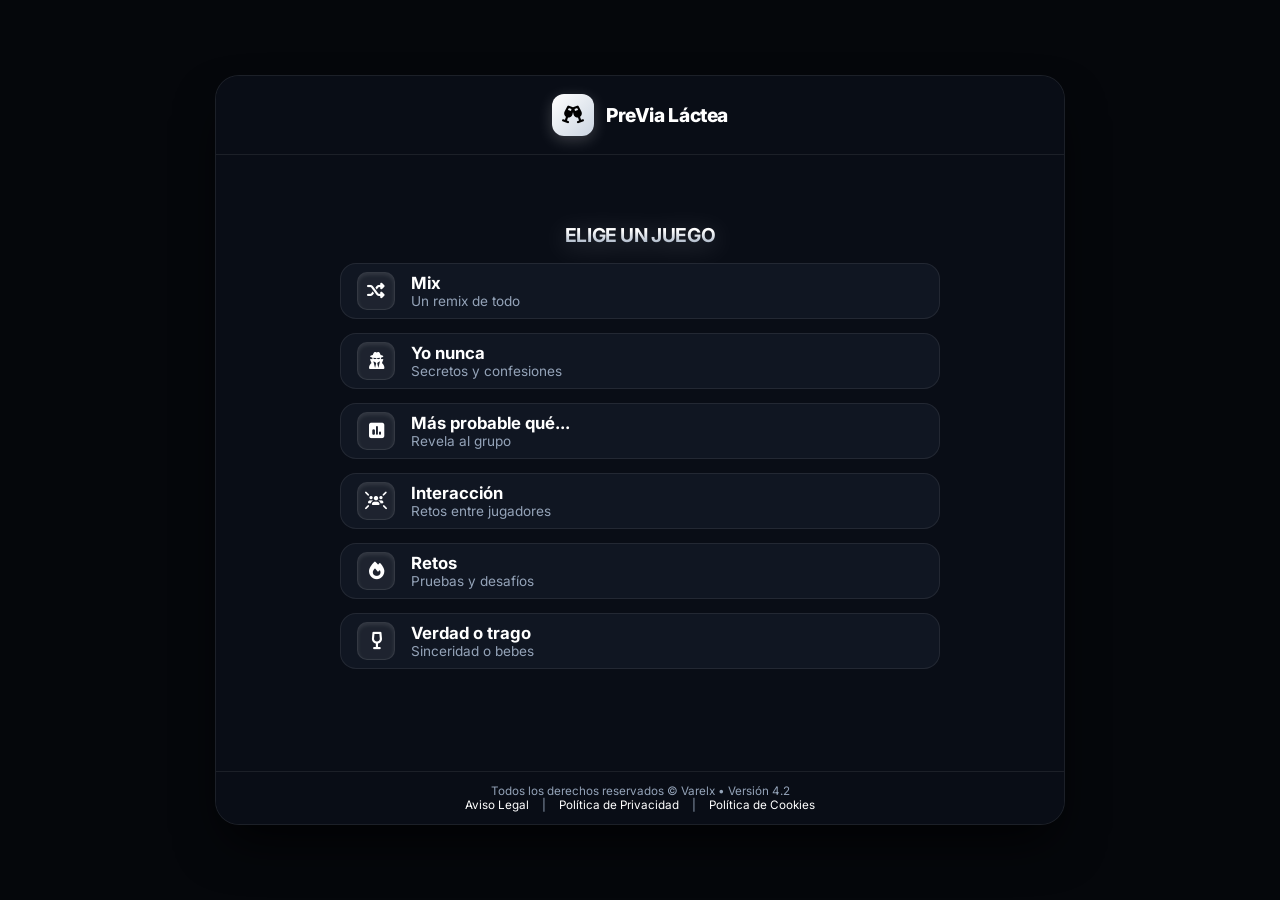
==== index.html @ 2cb1e8ce "Actualización" ====
﻿<!doctype html>
<html lang="es">
<head>
    <meta charset="utf-8">
    <meta name="viewport" content="width=device-width, initial-scale=1.0, maximum-scale=1.0, user-scalable=no">
    <title>PreVia Láctea</title>
    <meta name="description" content="Diviértete con amigos usando PreVia Láctea: Yo nunca, Retos y mucho más.">
    <link rel="canonical" href="https://previalactea.com/">

    <!-- Open Graph -->
    <meta property="og:type" content="website">
    <meta property="og:site_name" content="PreVia Láctea">
    <meta property="og:title" content="PreVia Láctea">
    <meta property="og:description" content="Diviértete con amigos usando PreVia Láctea: Yo nunca, Retos y mucho más.">
    <meta property="og:url" content="https://previalactea.com/">
    <meta property="og:locale" content="es_ES">

    <!-- Twitter Card -->
    <meta name="twitter:card" content="summary">
    <meta name="twitter:title" content="PreVia Láctea">
    <meta name="twitter:description" content="Diviértete con amigos usando PreVia Láctea: Yo nunca, Retos y mucho más.">

    <!-- Preconexiones para acelerar la carga de recursos externos -->
    <link rel="preconnect" href="https://fonts.googleapis.com">
    <link rel="preconnect" href="https://fonts.gstatic.com" crossorigin>
    <link rel="preconnect" href="https://cdnjs.cloudflare.com" crossorigin>

    <!-- Código de verificación de Google AdSense -->
    <script async src="https://pagead2.googlesyndication.com/pagead/js/adsbygoogle.js?client=ca-pub-3825732299414999" crossorigin="anonymous"></script>

    <!-- Fuentes (carga no bloqueante: se aplican al terminar de descargar) -->
    <link rel="preload" as="style" href="https://fonts.googleapis.com/css2?family=Inter:wght@300;400;500;600;700;800&display=swap" onload="this.onload=null;this.rel='stylesheet'">
    <noscript><link href="https://fonts.googleapis.com/css2?family=Inter:wght@300;400;500;600;700;800&display=swap" rel="stylesheet"></noscript>

    <!-- Iconos FontAwesome (carga no bloqueante) -->
    <link rel="preload" as="style" href="https://cdnjs.cloudflare.com/ajax/libs/font-awesome/6.4.0/css/all.min.css" onload="this.onload=null;this.rel='stylesheet'">
    <noscript><link rel="stylesheet" href="https://cdnjs.cloudflare.com/ajax/libs/font-awesome/6.4.0/css/all.min.css"></noscript>

    <link rel="stylesheet" href="style.css?v=4.2">
</head>
<body>

    <div class="app-container">
        <!-- Barra superior profesional -->
        <header class="topbar">
            <a href="index.html" class="brand" style="text-decoration: none; color: inherit;">
                <div class="logo" id="appLogo">
                    <i class="fa-solid fa-champagne-glasses" aria-hidden="true"></i>
                </div>
                <h1>PreVia Láctea</h1>
            </a>
        </header>

        <!-- Contenido principal -->
        <main class="content">
            
            <!-- Selector de Juegos -->
            <section class="game-picker" id="gamePicker" aria-hidden="false">
                <header class="picker-header" style="text-align: center;">
                    <!-- Título 3D avanzado y novedoso con alta dopamina -->
                    <h2 class="title-3d-glow">Elige un juego</h2>
                </header>
                
                <nav class="tiles" style="display: grid; grid-template-columns: repeat(2, 1fr); gap: 14px; justify-items: center;">
                    <a href="game.html?cat=mix" class="game-tile card-dopamine" style="text-decoration: none; text-align: center;">
                        <div class="tile-visual bg-0"><i class="fa-solid fa-shuffle" aria-hidden="true"></i></div>
                        <div class="tile-info">
                            <strong>Mix</strong>
                            <span class="muted">Un remix de todo</span>
                        </div>
                    </a>

                    <!-- Resto de botones -->
                    <a href="game.html?cat=yonunca" class="game-tile card-dopamine" style="text-decoration: none; text-align: center;">
                        <div class="tile-visual bg-1"><i class="fa-solid fa-user-secret" aria-hidden="true"></i></div>
                        <div class="tile-info">
                            <strong>Yo nunca</strong>
                            <span class="muted">Secretos y confesiones</span>
                        </div>
                    </a>

                    <a href="game.html?cat=votaciones" class="game-tile card-dopamine" style="text-decoration: none; text-align: center;">
                        <div class="tile-visual bg-5"><i class="fa-solid fa-square-poll-vertical" aria-hidden="true"></i></div>
                        <div class="tile-info">
                            <strong>Más probable qué...</strong>
                            <span class="muted">Revela al grupo</span>
                        </div>
                    </a>

                    <a href="game.html" class="game-tile card-dopamine" style="text-decoration: none; text-align: center;">
                        <div class="tile-visual bg-6"><i class="fa-solid fa-users-rays" aria-hidden="true"></i></div>
                        <div class="tile-info">
                            <strong>Interacción</strong>
                            <span class="muted">Retos entre jugadores</span>
                        </div>
                    </a>

                    <a href="game.html?cat=retos" class="game-tile card-dopamine" style="text-decoration: none; text-align: center;">
                        <div class="tile-visual bg-3"><i class="fa-solid fa-fire" aria-hidden="true"></i></div>
                        <div class="tile-info">
                            <strong>Retos</strong>
                            <span class="muted">Pruebas y desafíos</span>
                        </div>
                    </a>

                    <a href="game.html?cat=verdadshot" class="game-tile card-dopamine" style="text-decoration: none; text-align: center;">
                        <div class="tile-visual bg-4"><i class="fa-solid fa-wine-glass-empty" aria-hidden="true"></i></div>
                        <div class="tile-info">
                            <strong>Verdad o trago</strong>
                            <span class="muted">Sinceridad o bebes</span>
                        </div>
                    </a>
                </nav>
            </section>

            <!-- Contenedor de Anuncio Discreto (Ubicado al final de la pantalla principal, antes del footer) -->
            <div class="ad-container" style="margin: 24px auto 10px auto; text-align: center; max-width: 100%; overflow: hidden;">
                <ins class="adsbygoogle"
                     style="display:block"
                     data-ad-client="ca-pub-3825732299414999"
                     data-ad-slot="7601332966"
                     data-ad-format="auto"
                     data-full-width-responsive="true"></ins>
                <script>
                     (adsbygoogle = window.adsbygoogle || []).push({});
                </script>
            </div>

        </main>

        <!-- Footer -->
        <footer class="footer" style="text-align: center;">
            <p>Todos los derechos reservados &copy; Varelx &bull; Versión 4.2</p>
            <a href="aviso-legal.html" style="color: #ffffff; text-decoration: none; margin: 0 10px;">Aviso Legal</a>  |
            <a href="privacidad.html" style="color: #ffffff; text-decoration: none; margin: 0 10px;">Política de Privacidad</a>  |
            <a href="cookies.html" style="color: #ffffff; text-decoration: none; margin: 0 10px;">Política de Cookies</a>
        </footer>
        
    </div>
</body>
</html>
---- style.css ----
﻿:root {
  --bg0: #ffffff;
  --bg1: #ffffff;
  --bg2: #ffffff;
  --bg3: #ffffff;
  --accent: #ffffff;
  --muted: #94a3b8;
  --text: #ffffff;
  --text-muted: #94a3b8;
  
  --card-radius: 16px;
  --app-radius: 24px;
  --glass: rgba(255, 255, 255, 0.05);
  --glass-border: rgba(255, 255, 255, 0.1);
  --shadow: 0 25px 50px -12px rgba(0, 0, 0, 0.8);
  
  --bg: #05070b;
  --app-bg: #090d16;
  --card-bg: #101622;
  --surface-border: rgba(255, 255, 255, 0.08);

  font-family: 'Inter', system-ui, -apple-system, sans-serif;
  --anim-fast: 150ms ease;
  --anim-medium: 300ms cubic-bezier(0.34, 1.56, 0.64, 1);
}

* {
  box-sizing: border-box;
  margin: 0;
  padding: 0;
  -webkit-tap-highlight-color: transparent;
}

html, body {
  height: 100%;
  width: 100%;
  overflow-x: hidden;
  overflow-y: hidden;
}

body {
  background: var(--bg);
  color: var(--text);
  display: flex;
  align-items: center;
  justify-content: center;
  padding: 16px;
  -webkit-font-smoothing: antialiased;
}

.app-container {
  position: relative;
  width: min(850px, 100%);
  height: min(90vh, 750px);
  display: flex;
  flex-direction: column;
  justify-content: space-between;
  background: var(--app-bg);
  border-radius: var(--app-radius);
  border: 1px solid var(--surface-border);
  box-shadow: var(--shadow);
  overflow: hidden;
}

/* Topbar Profesional y Centrada */
.topbar {
  display: flex;
  align-items: center;
  justify-content: center;
  padding: 18px 24px;
  border-bottom: 1px solid var(--surface-border);
  background: var(--app-bg);
  flex-shrink: 0;
  text-align: center;
}

.brand {
  display: flex;
  align-items: center;
  justify-content: center;
  gap: 12px;
  text-decoration: none;
  color: inherit;
}

.logo {
  width: 42px;
  height: 42px;
  border-radius: 12px;
  background: linear-gradient(135deg, #ffffff 0%, #cbd5e1 100%);
  box-shadow: 0 4px 15px rgba(255, 255, 255, 0.2);
  display: flex;
  align-items: center;
  justify-content: center;
  color: #000000;
  font-size: 1.1rem;
}

.brand h1 {
  font-size: 1.2rem;
  font-weight: 800;
  letter-spacing: -0.02em;
  color: #ffffff;
}

/* Contenido Principal Alineado al Centro */
.content {
  flex: 1;
  position: relative;
  overflow-y: auto;
  overflow-x: hidden;
  display: flex;
  flex-direction: column;
  align-items: center;
  justify-content: center;
  padding: 20px;
  text-align: center;
  width: 100%;
}

/* Selector de Juegos */
.game-picker {
  width: 100%;
  max-width: 600px;
  text-align: center;
  transition: opacity var(--anim-medium), transform var(--anim-medium);
  margin: auto;
}

.game-picker[aria-hidden="true"],
.game-view[aria-hidden="true"] {
  display: none;
}

.picker-header {
  margin-bottom: 16px;
  text-align: center;
}

/* Título 3D Avanzado (Sin movimiento, más grande y con gran presencia) */
.title-3d-glow {
  font-size: 2.2rem;
  font-weight: 800;
  letter-spacing: -0.03em;
  color: #ffffff;
  text-align: center;
  text-transform: uppercase;
  background: linear-gradient(180deg, #ffffff 30%, #94a3b8 100%);
  background-clip: text;
  -webkit-background-clip: text;
  -webkit-text-fill-color: transparent;
  filter: drop-shadow(0 4px 12px rgba(255, 255, 255, 0.25));
  animation: none;
  margin-bottom: 6px;
}

.picker-shell h2,
.picker-header h2 {
  font-size: 1.2rem;
  font-weight: 700;
  letter-spacing: -0.02em;
  margin-bottom: 2px;
  color: var(--text);
  text-align: center;
}

.muted {
  color: var(--text-muted);
  font-size: 0.85rem;
  text-align: center;
}

/* Cuadrícula a 1 columna adaptativa para ocupar toda la pantalla limpiamente */
.tiles {
  display: grid;
  grid-template-columns: 1fr !important;
  gap: 10px;
  width: 100%;
  max-width: 100%;
  margin: 0 auto;
}

.span-full {
  grid-column: span 1 !important;
}

/* Tarjetas de alta dopamina */
.card-dopamine {
  position: relative;
  overflow: hidden;
}

.card-dopamine::after {
  content: '';
  position: absolute;
  top: -50%;
  left: -50%;
  width: 200%;
  height: 200%;
  background: radial-gradient(circle, rgba(255, 255, 255, 0.08) 0%, transparent 70%);
  opacity: 0;
  transition: opacity 0.3s ease;
  pointer-events: none;
}

.card-dopamine:hover::after {
  opacity: 1;
}

/* Botones de juego optimizados con menor altura vertical pero gran impacto visual */
.game-tile {
  display: flex;
  align-items: center;
  justify-content: flex-start;
  gap: 16px;
  padding: 8px 16px;
  border-radius: var(--card-radius);
  background: var(--card-bg);
  border: 1px solid var(--surface-border);
  cursor: pointer;
  text-align: left;
  text-decoration: none;
  width: 100%;
  box-sizing: border-box;
  transition: transform var(--anim-medium), box-shadow var(--anim-medium), border-color var(--anim-fast);
}

.game-tile:hover {
  transform: translateY(-3px) scale(1.01);
  border-color: rgba(255, 255, 255, 0.4);
  box-shadow: 0 10px 25px -5px rgba(255, 255, 255, 0.1);
}

.game-tile:active {
  transform: scale(0.97);
}

.tile-visual {
  width: 38px;
  height: 38px;
  border-radius: 10px;
  display: flex;
  align-items: center;
  justify-content: center;
  color: #ffffff;
  font-size: 1.1rem;
  flex-shrink: 0;
  background: rgba(255, 255, 255, 0.08);
  border: 1px solid rgba(255, 255, 255, 0.15);
  box-shadow: inset 0 2px 4px rgba(255, 255, 255, 0.1);
}

.tile-info {
  display: flex;
  flex-direction: column;
  align-items: flex-start;
  justify-content: center;
  gap: 0;
  text-align: left;
  overflow: hidden;
  flex: 1;
}

.tile-info strong {
  font-size: 1.05rem;
  color: var(--text);
  font-weight: 700;
  text-align: left;
  white-space: nowrap;
  overflow: hidden;
  text-overflow: ellipsis;
  width: 100%;
}

.bg-0, .bg-1, .bg-2, .bg-3, .bg-4, .bg-5, .bg-6 { 
  background: rgba(255, 255, 255, 0.06); 
  border: 1px solid rgba(255, 255, 255, 0.1);
}

/* Vistas de Juego */
.game-view {
  width: 100%;
  max-width: 600px;
  animation: fadeIn var(--anim-medium) ease;
  margin: auto;
  text-align: center;
}

.game-shell {
  background: var(--card-bg);
  border: 1px solid var(--surface-border);
  border-radius: var(--card-radius);
  padding: 24px;
  box-shadow: var(--shadow);
  text-align: center;
  width: 100%;
  box-sizing: border-box;
}

.game-header-row {
  display: flex;
  align-items: center;
  justify-content: space-between;
  margin-bottom: 6px;
  width: 100%;
}

.game-shell h2 {
  font-size: 1.2rem;
  font-weight: 700;
  color: var(--text);
  text-align: center;
}

#gameSubtitle {
  margin-bottom: 16px;
  text-align: center;
}

.tone-picker {
  display: flex;
  justify-content: center;
  gap: 10px;
  margin-bottom: 20px;
  width: 100%;
}

.tone-btn, .answer-btn, .back-btn {
  border: none;
  border-radius: 12px;
  padding: 10px 16px;
  font-weight: 600;
  font-size: 0.85rem;
  cursor: pointer;
  transition: all var(--anim-fast);
  display: inline-flex;
  align-items: center;
  justify-content: center;
  gap: 6px;
  min-height: 40px;
  text-align: center;
}

.tone-btn {
  background: var(--glass);
  color: var(--text);
  border: 1px solid var(--glass-border);
  flex: 1;
}

/* Botón Normal activo (Azul con sombra azulada) */
.tone-btn[data-tone="normal"].active,
.tone-btn.active:first-child {
  background: #3b82f6;
  color: #ffffff;
  border: none;
  box-shadow: 0 4px 20px rgba(59, 130, 246, 0.45);
}

/* Botón Hot activo (Rojo con sombra rojiza) */
.tone-btn[data-tone="hot"].active,
.tone-btn.active:last-child {
  background: #ef4444;
  color: #ffffff;
  border: none;
  box-shadow: 0 4px 20px rgba(239, 68, 68, 0.45);
}

/* EFECTO CARTA DE BARAJA 3D (ALTA DOPAMINA) */
.card-deck-container {
  position: relative;
  width: 100%;
  margin: 10px 0;
  perspective: 1200px;
  display: flex;
  flex-direction: column;
  align-items: center;
}

.card-stack-effect {
  position: absolute;
  width: 94%;
  height: 100%;
  background: rgba(255, 255, 255, 0.02);
  border: 1px solid var(--surface-border);
  border-radius: 16px;
  top: 8px;
  left: 3%;
  z-index: 1;
  transform: rotate(2deg) scale(0.97);
  pointer-events: none;
}

.dopamine-card {
  position: relative;
  width: 100%;
  background: linear-gradient(145deg, #161f30 0%, #0d121c 100%);
  border: 1px solid rgba(255, 255, 255, 0.15);
  border-radius: 16px;
  padding: 24px 20px;
  text-align: center;
  z-index: 2;
  box-sizing: border-box;
  box-shadow: 0 20px 40px rgba(0, 0, 0, 0.6), inset 0 1px 0 rgba(255, 255, 255, 0.1);
  transform-style: preserve-3d;
  transition: transform 0.4s cubic-bezier(0.34, 1.56, 0.64, 1), box-shadow 0.4s ease;
  animation: cardSlideIn 0.4s cubic-bezier(0.34, 1.56, 0.64, 1) forwards;
}

@keyframes cardSlideIn {
  0% { opacity: 0; transform: translateY(40px) rotateX(15deg) scale(0.9); }
  100% { opacity: 1; transform: translateY(0) rotateX(0) scale(1); }
}

.dopamine-card:hover {
  transform: translateY(-3px) rotateX(2deg);
  box-shadow: 0 25px 50px rgba(0, 0, 0, 0.7), 0 0 25px rgba(255, 255, 255, 0.08);
  border-color: rgba(255, 255, 255, 0.3);
}

.card-inner-glow {
  position: absolute;
  top: 0;
  left: 0;
  right: 0;
  height: 2px;
  background: linear-gradient(90deg, transparent, rgba(255, 255, 255, 0.5), transparent);
}

.question-shell {
  background: transparent;
  border: none;
  padding: 0;
  text-align: center;
  width: 100%;
  display: flex;
  flex-direction: column;
  align-items: center;
}

.question {
  font-size: 1.1rem;
  font-weight: 600;
  line-height: 1.5;
  color: var(--text);
  text-align: center;
  margin: 0;
}

.answer-actions {
  display: flex;
  justify-content: center;
  width: 100%;
  margin-top: 20px;
}

.dopamine-btn {
  background: linear-gradient(135deg, #ffffff 0%, #e2e8f0 100%);
  color: #000000;
  width: 100%;
  padding: 12px;
  font-size: 0.9rem;
  font-weight: 700;
  min-height: 44px;
  border-radius: 12px;
  box-sizing: border-box;
  box-shadow: 0 8px 25px rgba(255, 255, 255, 0.25);
  transition: transform 0.2s ease, box-shadow 0.2s ease;
  text-align: center;
}

.dopamine-btn:hover {
  transform: translateY(-2px) scale(1.01);
  box-shadow: 0 12px 30px rgba(255, 255, 255, 0.4);
}

.dopamine-btn:active {
  transform: scale(0.97);
}

.back-btn {
  background: var(--glass);
  color: var(--text);
  border: 1px solid var(--glass-border);
  padding: 6px 12px;
  font-size: 0.8rem;
  text-decoration: none;
  border-radius: 8px;
}

/* Gestión de Jugadores Centrada */
.player-setup {
  margin-bottom: 16px;
  display: flex;
  flex-direction: column;
  align-items: center;
  gap: 10px;
  width: 100%;
}

.player-input-row {
  display: flex;
  justify-content: center;
  gap: 8px;
  width: 100%;
}

.player-input-row input {
  flex: 1;
  background: var(--app-bg);
  border: 1px solid var(--surface-border);
  border-radius: 10px;
  padding: 10px 14px;
  color: var(--text);
  font-size: 0.88rem;
  outline: none;
  text-align: center;
  transition: border-color var(--anim-fast);
}

.player-input-row input:focus {
  border-color: rgba(255, 255, 255, 0.5);
  box-shadow: 0 0 15px rgba(255, 255, 255, 0.1);
}

.player-list {
  display: flex;
  flex-wrap: wrap;
  justify-content: center;
  gap: 6px;
  max-height: 80px;
  overflow-y: auto;
  width: 100%;
}

.player-chip {
  background: var(--glass);
  border: 1px solid var(--glass-border);
  padding: 4px 12px;
  border-radius: 16px;
  font-size: 0.78rem;
  display: flex;
  align-items: center;
  justify-content: center;
  gap: 6px;
  color: var(--text);
  text-align: center;
}

.player-chip button {
  background: none;
  border: none;
  color: #ffffff;
  opacity: 0.7;
  cursor: pointer;
  font-weight: bold;
}

.player-chip button:hover {
  opacity: 1;
}

/* Footer Minimalista Centrado */
.footer {
  padding: 12px 24px;
  text-align: center;
  color: var(--text-muted);
  font-size: 0.73rem;
  border-top: 1px solid var(--surface-border);
  background: var(--app-bg);
  flex-shrink: 0;
  width: 100%;
}

@keyframes fadeIn {
  from { opacity: 0; transform: translateY(8px); }
  to { opacity: 1; transform: none; }
}

/* ================================================================= */
/* RESPONSIVE AVANZADO                                               */
/* ================================================================= */

@media (max-width: 768px) {
  body {
    padding: 8px;
  }
  
  .app-container {
    width: 100%;
    height: min(95vh, 800px);
    border-radius: 18px;
  }

  .topbar {
    padding: 14px 18px;
  }

  .content {
    padding: 16px;
  }
}

@media (max-width: 480px) {
  html, body {
    height: 100%;
    height: 100dvh;
    overflow-x: hidden;
    overflow-y: hidden;
  }

  body {
    padding: 0;
    align-items: stretch;
    justify-content: stretch;
  }

  .app-container {
    width: 100%;
    height: 100dvh;
    border-radius: 0;
    border: none;
    box-shadow: none;
  }

  .topbar {
    padding: 12px 16px;
  }

  .brand h1 {
    font-size: 1rem;
  }

  .logo {
    width: 36px;
    height: 36px;
    font-size: 0.9rem;
    border-radius: 10px;
  }

  .content {
    padding: 12px;
    overflow-y: auto;
    overflow-x: hidden;
    -webkit-overflow-scrolling: touch;
    align-items: center;
    justify-content: center;
  }

  .game-picker {
    margin: auto;
    max-width: 100%;
  }

  .title-3d-glow {
    font-size: 1.8rem;
  }

  .tiles {
    grid-template-columns: 1fr !important;
    gap: 8px;
    padding-bottom: 8px;
    max-width: 100%;
  }

  .span-full {
    grid-column: span 1 !important;
  }

  .game-tile {
    padding: 8px 12px;
    gap: 12px;
  }

  .tile-visual {
    width: 38px;
    height: 38px;
    font-size: 1.1rem;
    border-radius: 10px;
  }

  .tile-info strong {
    font-size: 1rem;
  }

  .game-view {
    max-width: 100%;
    margin: auto;
  }

  .game-shell {
    padding: 16px;
  }

  .dopamine-card {
    padding: 20px 16px;
  }

  .question {
    font-size: 0.98rem;
  }

  .tone-picker {
    gap: 6px;
    margin-bottom: 14px;
  }

  .tone-btn, .answer-btn, .back-btn {
    padding: 8px 12px;
    font-size: 0.8rem;
    min-height: 38px;
  }

  .footer {
    padding: 8px 16px;
    font-size: 0.68rem;
  }
}

@media (max-height: 600px) and (orientation: landscape) {
  .app-container {
    height: 100dvh;
    border-radius: 0;
  }
  
  .content {
    padding: 10px;
  }

  .tiles {
    grid-template-columns: 1fr !important;
  }
  
  .player-list {
    max-height: 50px;
  }
}

/* Estilo cuando la voz está activada */
.icon-btn.active {
    background: var(--primary, #3b82f6);
    color: #fff;
    border-color: transparent;
}

/* Estilo activo para el botón de voz (igual que los botones principales) */
.back-btn.active {
    background: #ffffff !important;
    color: #000000 !important;
    border-color: #ffffff !important;
}
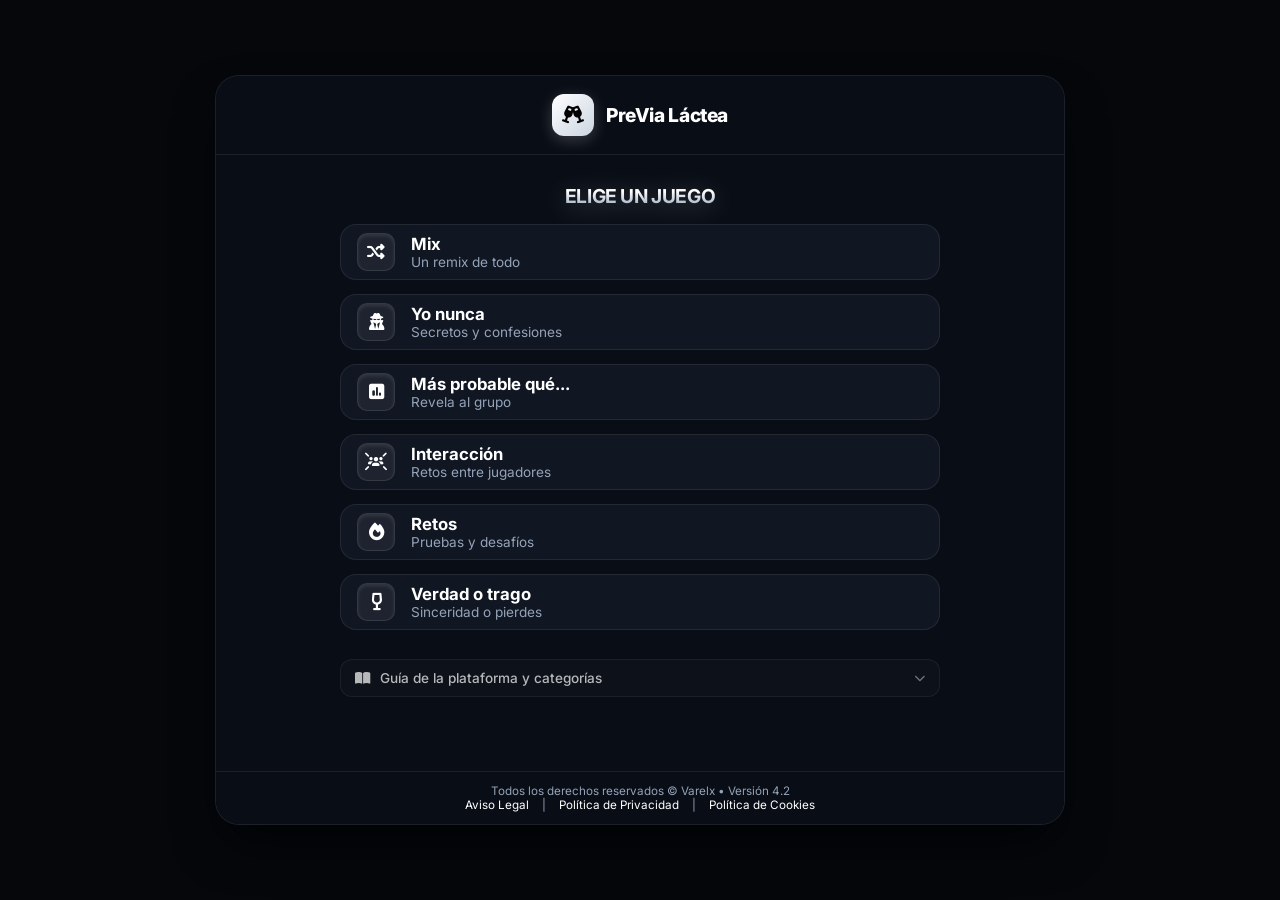
==== commit 7fd520fa: "Actualización 4.2" ====
--- a/index.html
+++ b/index.html
@@ -3,14 +3,14 @@
 <head>
     <meta charset="utf-8">
     <meta name="viewport" content="width=device-width, initial-scale=1.0, maximum-scale=1.0, user-scalable=no">
-    <title>PreVia Láctea</title>
-    <meta name="description" content="Diviértete con amigos usando PreVia Láctea: Yo nunca, Retos y mucho más.">
+    <title>PreVia Láctea - Juegos de Fiesta y Preguntas</title>
+    <meta name="description" content="Diviértete con amigos usando PreVia Láctea: Yo nunca, Retos, Verdad o trago y mucho más. La mejor plataforma web de juegos para fiestas y reuniones.">
     <link rel="canonical" href="https://previalactea.com/">
 
     <!-- Open Graph -->
     <meta property="og:type" content="website">
     <meta property="og:site_name" content="PreVia Láctea">
-    <meta property="og:title" content="PreVia Láctea">
+    <meta property="og:title" content="PreVia Láctea - Juegos de Fiesta y Preguntas">
     <meta property="og:description" content="Diviértete con amigos usando PreVia Láctea: Yo nunca, Retos y mucho más.">
     <meta property="og:url" content="https://previalactea.com/">
     <meta property="og:locale" content="es_ES">
@@ -28,15 +28,80 @@
     <!-- Código de verificación de Google AdSense -->
     <script async src="https://pagead2.googlesyndication.com/pagead/js/adsbygoogle.js?client=ca-pub-3825732299414999" crossorigin="anonymous"></script>
 
-    <!-- Fuentes (carga no bloqueante: se aplican al terminar de descargar) -->
+    <!-- Fuentes -->
     <link rel="preload" as="style" href="https://fonts.googleapis.com/css2?family=Inter:wght@300;400;500;600;700;800&display=swap" onload="this.onload=null;this.rel='stylesheet'">
     <noscript><link href="https://fonts.googleapis.com/css2?family=Inter:wght@300;400;500;600;700;800&display=swap" rel="stylesheet"></noscript>
 
-    <!-- Iconos FontAwesome (carga no bloqueante) -->
+    <!-- Iconos FontAwesome -->
     <link rel="preload" as="style" href="https://cdnjs.cloudflare.com/ajax/libs/font-awesome/6.4.0/css/all.min.css" onload="this.onload=null;this.rel='stylesheet'">
     <noscript><link rel="stylesheet" href="https://cdnjs.cloudflare.com/ajax/libs/font-awesome/6.4.0/css/all.min.css"></noscript>
 
     <link rel="stylesheet" href="style.css?v=4.2">
+
+    <!-- Estilos específicos y discretos para el desplegable camuflado -->
+    <style>
+        .stealth-details {
+            background: rgba(255, 255, 255, 0.02);
+            border: 1px solid rgba(255, 255, 255, 0.06);
+            border-radius: 12px;
+            margin: 20px auto;
+            width: 100%;
+            max-width: 600px;
+            text-align: left;
+            transition: background 0.2s ease;
+        }
+        .stealth-details:hover {
+            background: rgba(255, 255, 255, 0.04);
+        }
+        .stealth-summary {
+            font-size: 0.85rem;
+            font-weight: 500;
+            color: rgba(255, 255, 255, 0.7);
+            padding: 10px 14px;
+            cursor: pointer;
+            list-style: none;
+            display: flex;
+            align-items: center;
+            justify-content: space-between;
+            user-select: none;
+        }
+        .stealth-summary::-webkit-details-marker {
+            display: none;
+        }
+        .stealth-summary::after {
+            content: '\f078';
+            font-family: 'Font Awesome 6 Free';
+            font-weight: 900;
+            font-size: 0.7rem;
+            transition: transform 0.3s ease;
+            color: rgba(255, 255, 255, 0.4);
+        }
+        details[open] .stealth-summary::after {
+            transform: rotate(180deg);
+        }
+        .stealth-body {
+            padding: 0 14px 14px 14px;
+            font-size: 0.82rem;
+            line-height: 1.5;
+            color: rgba(255, 255, 255, 0.6);
+            border-top: 1px solid rgba(255, 255, 255, 0.04);
+            margin-top: 4px;
+            padding-top: 10px;
+        }
+        .stealth-body h4 {
+            font-size: 0.85rem;
+            color: rgba(255, 255, 255, 0.85);
+            margin: 10px 0 4px 0;
+            font-weight: 600;
+        }
+        .stealth-body ul {
+            margin: 4px 0 8px 14px;
+            padding: 0;
+        }
+        .stealth-body li {
+            margin-bottom: 3px;
+        }
+    </style>
 </head>
 <body>
 
@@ -52,12 +117,11 @@
         </header>
 
         <!-- Contenido principal -->
-        <main class="content">
+        <main class="content" style="text-align: center; display: flex; flex-direction: column; align-items: center;">
             
             <!-- Selector de Juegos -->
-            <section class="game-picker" id="gamePicker" aria-hidden="false">
+            <section class="game-picker" id="gamePicker" aria-hidden="false" style="width: 100%; max-width: 600px;">
                 <header class="picker-header" style="text-align: center;">
-                    <!-- Título 3D avanzado y novedoso con alta dopamina -->
                     <h2 class="title-3d-glow">Elige un juego</h2>
                 </header>
                 
@@ -70,7 +134,6 @@
                         </div>
                     </a>
 
-                    <!-- Resto de botones -->
                     <a href="game.html?cat=yonunca" class="game-tile card-dopamine" style="text-decoration: none; text-align: center;">
                         <div class="tile-visual bg-1"><i class="fa-solid fa-user-secret" aria-hidden="true"></i></div>
                         <div class="tile-info">
@@ -103,17 +166,37 @@
                         </div>
                     </a>
 
-                    <a href="game.html?cat=verdadshot" class="game-tile card-dopamine" style="text-decoration: none; text-align: center;">
+                    <a href="game.html?cat=verdadpierde" class="game-tile card-dopamine" style="text-decoration: none; text-align: center;">
                         <div class="tile-visual bg-4"><i class="fa-solid fa-wine-glass-empty" aria-hidden="true"></i></div>
                         <div class="tile-info">
                             <strong>Verdad o trago</strong>
-                            <span class="muted">Sinceridad o bebes</span>
+                            <span class="muted">Sinceridad o pierdes</span>
                         </div>
                     </a>
                 </nav>
             </section>
 
-            <!-- Contenedor de Anuncio Discreto (Ubicado al final de la pantalla principal, antes del footer) -->
+            <!-- Desplegable camuflado idéntico al de game.html -->
+            <details class="stealth-details">
+                <summary class="stealth-summary">
+                    <span><i class="fa-solid fa-book-open" style="margin-right: 6px;"></i> Guía de la plataforma y categorías</span>
+                </summary>
+                <div class="stealth-body">
+                    <p><strong>PreVia Láctea</strong> es una plataforma web interactiva diseñada para amenizar reuniones y previas entre amigos mediante dinámicas de grupo fluidas y accesibles desde cualquier navegador.</p>
+                    
+                    <h4>Estructura de minijuegos disponibles</h4>
+                    <ul>
+                        <li><strong>Mix y Yo nunca:</strong> Selección aleatoria de preguntas orientadas a la revelación de secretos y participación general.</li>
+                        <li><strong>Más probable qué...:</strong> Votaciones directas para identificar comportamientos comunes dentro del grupo.</li>
+                        <li><strong>Retos y Verdad o trago:</strong> Desafíos físicos y pruebas de sinceridad para incrementar la interacción directa.</li>
+                    </ul>
+
+                    <h4>Recomendaciones de uso</h4>
+                    <p>La participación en los juegos es completamente voluntaria y está pensada para fomentar un entorno de ocio responsable, respetuoso y seguro para todos los asistentes.</p>
+                </div>
+            </details>
+
+            <!-- Contenedor de Anuncio Discreto -->
             <div class="ad-container" style="margin: 24px auto 10px auto; text-align: center; max-width: 100%; overflow: hidden;">
                 <ins class="adsbygoogle"
                      style="display:block"
@@ -139,3 +222,4 @@
     </div>
 </body>
 </html>
+
--- a/style.css
+++ b/style.css
@@ -357,8 +357,8 @@
   box-shadow: 0 4px 20px rgba(59, 130, 246, 0.45);
 }
 
-/* Botón Hot activo (Rojo con sombra rojiza) */
-.tone-btn[data-tone="hot"].active,
+/* Botón atrevido activo (Rojo con sombra rojiza) */
+.tone-btn[data-tone="atrevido"].active,
 .tone-btn.active:last-child {
   background: #ef4444;
   color: #ffffff;
@@ -749,3 +749,4 @@
     color: #000000 !important;
     border-color: #ffffff !important;
 }
+
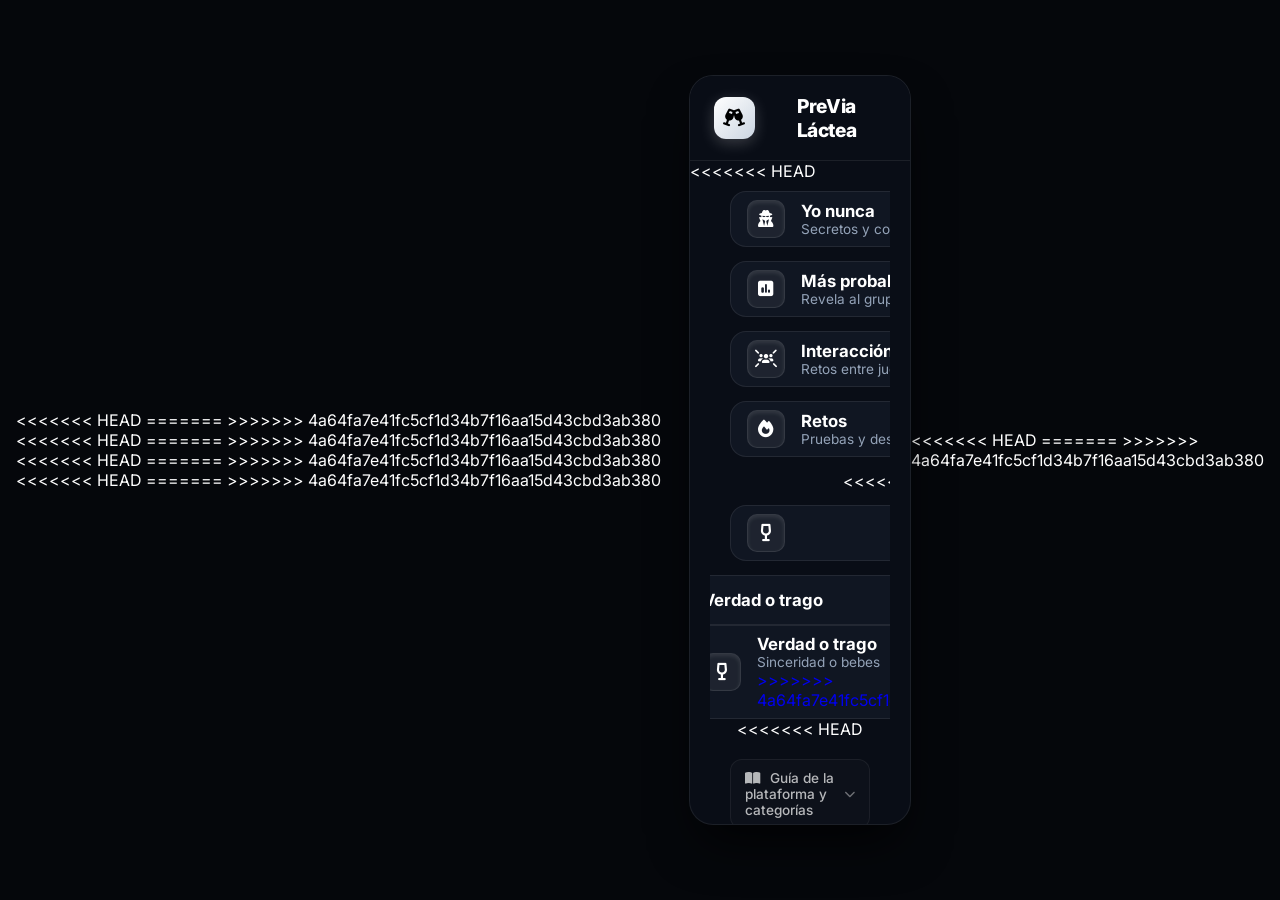
==== commit b7fab251: "Resolver conflictos" ====
--- a/index.html
+++ b/index.html
@@ -3,14 +3,23 @@
 <head>
     <meta charset="utf-8">
     <meta name="viewport" content="width=device-width, initial-scale=1.0, maximum-scale=1.0, user-scalable=no">
+<<<<<<< HEAD
     <title>PreVia Láctea - Juegos de Fiesta y Preguntas</title>
     <meta name="description" content="Diviértete con amigos usando PreVia Láctea: Yo nunca, Retos, Verdad o trago y mucho más. La mejor plataforma web de juegos para fiestas y reuniones.">
+=======
+    <title>PreVia Láctea</title>
+    <meta name="description" content="Diviértete con amigos usando PreVia Láctea: Yo nunca, Retos y mucho más.">
+>>>>>>> 4a64fa7e41fc5cf1d34b7f16aa15d43cbd3ab380
     <link rel="canonical" href="https://previalactea.com/">
 
     <!-- Open Graph -->
     <meta property="og:type" content="website">
     <meta property="og:site_name" content="PreVia Láctea">
+<<<<<<< HEAD
     <meta property="og:title" content="PreVia Láctea - Juegos de Fiesta y Preguntas">
+=======
+    <meta property="og:title" content="PreVia Láctea">
+>>>>>>> 4a64fa7e41fc5cf1d34b7f16aa15d43cbd3ab380
     <meta property="og:description" content="Diviértete con amigos usando PreVia Láctea: Yo nunca, Retos y mucho más.">
     <meta property="og:url" content="https://previalactea.com/">
     <meta property="og:locale" content="es_ES">
@@ -28,15 +37,24 @@
     <!-- Código de verificación de Google AdSense -->
     <script async src="https://pagead2.googlesyndication.com/pagead/js/adsbygoogle.js?client=ca-pub-3825732299414999" crossorigin="anonymous"></script>
 
+<<<<<<< HEAD
     <!-- Fuentes -->
     <link rel="preload" as="style" href="https://fonts.googleapis.com/css2?family=Inter:wght@300;400;500;600;700;800&display=swap" onload="this.onload=null;this.rel='stylesheet'">
     <noscript><link href="https://fonts.googleapis.com/css2?family=Inter:wght@300;400;500;600;700;800&display=swap" rel="stylesheet"></noscript>
 
     <!-- Iconos FontAwesome -->
+=======
+    <!-- Fuentes (carga no bloqueante: se aplican al terminar de descargar) -->
+    <link rel="preload" as="style" href="https://fonts.googleapis.com/css2?family=Inter:wght@300;400;500;600;700;800&display=swap" onload="this.onload=null;this.rel='stylesheet'">
+    <noscript><link href="https://fonts.googleapis.com/css2?family=Inter:wght@300;400;500;600;700;800&display=swap" rel="stylesheet"></noscript>
+
+    <!-- Iconos FontAwesome (carga no bloqueante) -->
+>>>>>>> 4a64fa7e41fc5cf1d34b7f16aa15d43cbd3ab380
     <link rel="preload" as="style" href="https://cdnjs.cloudflare.com/ajax/libs/font-awesome/6.4.0/css/all.min.css" onload="this.onload=null;this.rel='stylesheet'">
     <noscript><link rel="stylesheet" href="https://cdnjs.cloudflare.com/ajax/libs/font-awesome/6.4.0/css/all.min.css"></noscript>
 
     <link rel="stylesheet" href="style.css?v=4.2">
+<<<<<<< HEAD
 
     <!-- Estilos específicos y discretos para el desplegable camuflado -->
     <style>
@@ -102,6 +120,8 @@
             margin-bottom: 3px;
         }
     </style>
+=======
+>>>>>>> 4a64fa7e41fc5cf1d34b7f16aa15d43cbd3ab380
 </head>
 <body>
 
@@ -117,11 +137,20 @@
         </header>
 
         <!-- Contenido principal -->
+<<<<<<< HEAD
         <main class="content" style="text-align: center; display: flex; flex-direction: column; align-items: center;">
             
             <!-- Selector de Juegos -->
             <section class="game-picker" id="gamePicker" aria-hidden="false" style="width: 100%; max-width: 600px;">
                 <header class="picker-header" style="text-align: center;">
+=======
+        <main class="content">
+            
+            <!-- Selector de Juegos -->
+            <section class="game-picker" id="gamePicker" aria-hidden="false">
+                <header class="picker-header" style="text-align: center;">
+                    <!-- Título 3D avanzado y novedoso con alta dopamina -->
+>>>>>>> 4a64fa7e41fc5cf1d34b7f16aa15d43cbd3ab380
                     <h2 class="title-3d-glow">Elige un juego</h2>
                 </header>
                 
@@ -134,6 +163,10 @@
                         </div>
                     </a>
 
+<<<<<<< HEAD
+=======
+                    <!-- Resto de botones -->
+>>>>>>> 4a64fa7e41fc5cf1d34b7f16aa15d43cbd3ab380
                     <a href="game.html?cat=yonunca" class="game-tile card-dopamine" style="text-decoration: none; text-align: center;">
                         <div class="tile-visual bg-1"><i class="fa-solid fa-user-secret" aria-hidden="true"></i></div>
                         <div class="tile-info">
@@ -166,16 +199,25 @@
                         </div>
                     </a>
 
+<<<<<<< HEAD
                     <a href="game.html?cat=verdadpierde" class="game-tile card-dopamine" style="text-decoration: none; text-align: center;">
                         <div class="tile-visual bg-4"><i class="fa-solid fa-wine-glass-empty" aria-hidden="true"></i></div>
                         <div class="tile-info">
                             <strong>Verdad o trago</strong>
                             <span class="muted">Sinceridad o pierdes</span>
+=======
+                    <a href="game.html?cat=verdadshot" class="game-tile card-dopamine" style="text-decoration: none; text-align: center;">
+                        <div class="tile-visual bg-4"><i class="fa-solid fa-wine-glass-empty" aria-hidden="true"></i></div>
+                        <div class="tile-info">
+                            <strong>Verdad o trago</strong>
+                            <span class="muted">Sinceridad o bebes</span>
+>>>>>>> 4a64fa7e41fc5cf1d34b7f16aa15d43cbd3ab380
                         </div>
                     </a>
                 </nav>
             </section>
 
+<<<<<<< HEAD
             <!-- Desplegable camuflado idéntico al de game.html -->
             <details class="stealth-details">
                 <summary class="stealth-summary">
@@ -197,6 +239,9 @@
             </details>
 
             <!-- Contenedor de Anuncio Discreto -->
+=======
+            <!-- Contenedor de Anuncio Discreto (Ubicado al final de la pantalla principal, antes del footer) -->
+>>>>>>> 4a64fa7e41fc5cf1d34b7f16aa15d43cbd3ab380
             <div class="ad-container" style="margin: 24px auto 10px auto; text-align: center; max-width: 100%; overflow: hidden;">
                 <ins class="adsbygoogle"
                      style="display:block"
@@ -222,4 +267,7 @@
     </div>
 </body>
 </html>
-
+<<<<<<< HEAD
+
+=======
+>>>>>>> 4a64fa7e41fc5cf1d34b7f16aa15d43cbd3ab380
--- a/style.css
+++ b/style.css
@@ -357,8 +357,13 @@
   box-shadow: 0 4px 20px rgba(59, 130, 246, 0.45);
 }
 
+<<<<<<< HEAD
 /* Botón atrevido activo (Rojo con sombra rojiza) */
 .tone-btn[data-tone="atrevido"].active,
+=======
+/* Botón Hot activo (Rojo con sombra rojiza) */
+.tone-btn[data-tone="hot"].active,
+>>>>>>> 4a64fa7e41fc5cf1d34b7f16aa15d43cbd3ab380
 .tone-btn.active:last-child {
   background: #ef4444;
   color: #ffffff;
@@ -749,4 +754,7 @@
     color: #000000 !important;
     border-color: #ffffff !important;
 }
-
+<<<<<<< HEAD
+
+=======
+>>>>>>> 4a64fa7e41fc5cf1d34b7f16aa15d43cbd3ab380
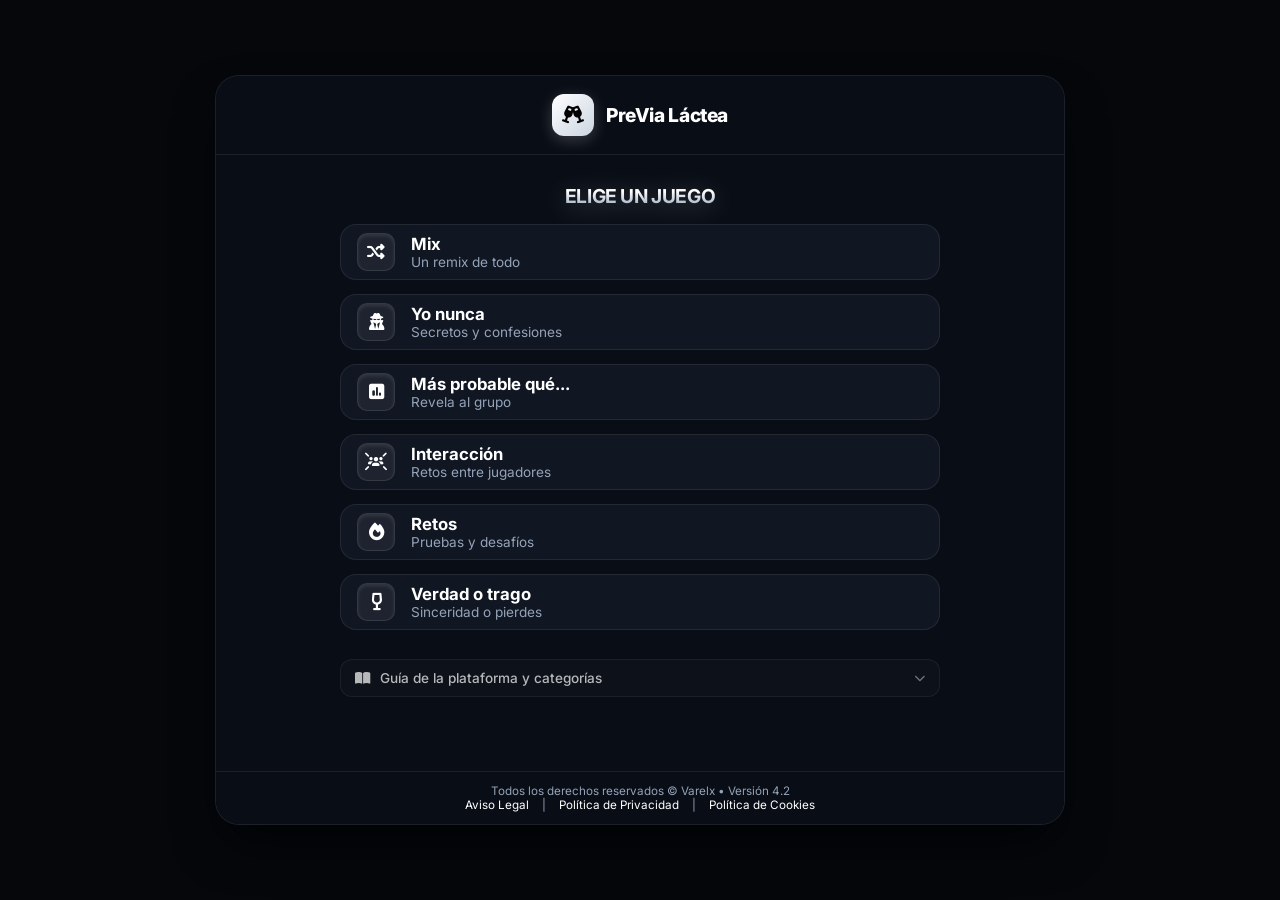
==== commit 3187ae43: "Actualización 4.2" ====
--- a/index.html
+++ b/index.html
@@ -3,23 +3,14 @@
 <head>
     <meta charset="utf-8">
     <meta name="viewport" content="width=device-width, initial-scale=1.0, maximum-scale=1.0, user-scalable=no">
-<<<<<<< HEAD
     <title>PreVia Láctea - Juegos de Fiesta y Preguntas</title>
     <meta name="description" content="Diviértete con amigos usando PreVia Láctea: Yo nunca, Retos, Verdad o trago y mucho más. La mejor plataforma web de juegos para fiestas y reuniones.">
-=======
-    <title>PreVia Láctea</title>
-    <meta name="description" content="Diviértete con amigos usando PreVia Láctea: Yo nunca, Retos y mucho más.">
->>>>>>> 4a64fa7e41fc5cf1d34b7f16aa15d43cbd3ab380
     <link rel="canonical" href="https://previalactea.com/">
 
     <!-- Open Graph -->
     <meta property="og:type" content="website">
     <meta property="og:site_name" content="PreVia Láctea">
-<<<<<<< HEAD
     <meta property="og:title" content="PreVia Láctea - Juegos de Fiesta y Preguntas">
-=======
-    <meta property="og:title" content="PreVia Láctea">
->>>>>>> 4a64fa7e41fc5cf1d34b7f16aa15d43cbd3ab380
     <meta property="og:description" content="Diviértete con amigos usando PreVia Láctea: Yo nunca, Retos y mucho más.">
     <meta property="og:url" content="https://previalactea.com/">
     <meta property="og:locale" content="es_ES">
@@ -37,24 +28,15 @@
     <!-- Código de verificación de Google AdSense -->
     <script async src="https://pagead2.googlesyndication.com/pagead/js/adsbygoogle.js?client=ca-pub-3825732299414999" crossorigin="anonymous"></script>
 
-<<<<<<< HEAD
     <!-- Fuentes -->
     <link rel="preload" as="style" href="https://fonts.googleapis.com/css2?family=Inter:wght@300;400;500;600;700;800&display=swap" onload="this.onload=null;this.rel='stylesheet'">
     <noscript><link href="https://fonts.googleapis.com/css2?family=Inter:wght@300;400;500;600;700;800&display=swap" rel="stylesheet"></noscript>
 
     <!-- Iconos FontAwesome -->
-=======
-    <!-- Fuentes (carga no bloqueante: se aplican al terminar de descargar) -->
-    <link rel="preload" as="style" href="https://fonts.googleapis.com/css2?family=Inter:wght@300;400;500;600;700;800&display=swap" onload="this.onload=null;this.rel='stylesheet'">
-    <noscript><link href="https://fonts.googleapis.com/css2?family=Inter:wght@300;400;500;600;700;800&display=swap" rel="stylesheet"></noscript>
-
-    <!-- Iconos FontAwesome (carga no bloqueante) -->
->>>>>>> 4a64fa7e41fc5cf1d34b7f16aa15d43cbd3ab380
     <link rel="preload" as="style" href="https://cdnjs.cloudflare.com/ajax/libs/font-awesome/6.4.0/css/all.min.css" onload="this.onload=null;this.rel='stylesheet'">
     <noscript><link rel="stylesheet" href="https://cdnjs.cloudflare.com/ajax/libs/font-awesome/6.4.0/css/all.min.css"></noscript>
 
     <link rel="stylesheet" href="style.css?v=4.2">
-<<<<<<< HEAD
 
     <!-- Estilos específicos y discretos para el desplegable camuflado -->
     <style>
@@ -120,8 +102,6 @@
             margin-bottom: 3px;
         }
     </style>
-=======
->>>>>>> 4a64fa7e41fc5cf1d34b7f16aa15d43cbd3ab380
 </head>
 <body>
 
@@ -137,20 +117,11 @@
         </header>
 
         <!-- Contenido principal -->
-<<<<<<< HEAD
         <main class="content" style="text-align: center; display: flex; flex-direction: column; align-items: center;">
             
             <!-- Selector de Juegos -->
             <section class="game-picker" id="gamePicker" aria-hidden="false" style="width: 100%; max-width: 600px;">
                 <header class="picker-header" style="text-align: center;">
-=======
-        <main class="content">
-            
-            <!-- Selector de Juegos -->
-            <section class="game-picker" id="gamePicker" aria-hidden="false">
-                <header class="picker-header" style="text-align: center;">
-                    <!-- Título 3D avanzado y novedoso con alta dopamina -->
->>>>>>> 4a64fa7e41fc5cf1d34b7f16aa15d43cbd3ab380
                     <h2 class="title-3d-glow">Elige un juego</h2>
                 </header>
                 
@@ -163,10 +134,6 @@
                         </div>
                     </a>
 
-<<<<<<< HEAD
-=======
-                    <!-- Resto de botones -->
->>>>>>> 4a64fa7e41fc5cf1d34b7f16aa15d43cbd3ab380
                     <a href="game.html?cat=yonunca" class="game-tile card-dopamine" style="text-decoration: none; text-align: center;">
                         <div class="tile-visual bg-1"><i class="fa-solid fa-user-secret" aria-hidden="true"></i></div>
                         <div class="tile-info">
@@ -199,25 +166,16 @@
                         </div>
                     </a>
 
-<<<<<<< HEAD
                     <a href="game.html?cat=verdadpierde" class="game-tile card-dopamine" style="text-decoration: none; text-align: center;">
                         <div class="tile-visual bg-4"><i class="fa-solid fa-wine-glass-empty" aria-hidden="true"></i></div>
                         <div class="tile-info">
                             <strong>Verdad o trago</strong>
                             <span class="muted">Sinceridad o pierdes</span>
-=======
-                    <a href="game.html?cat=verdadshot" class="game-tile card-dopamine" style="text-decoration: none; text-align: center;">
-                        <div class="tile-visual bg-4"><i class="fa-solid fa-wine-glass-empty" aria-hidden="true"></i></div>
-                        <div class="tile-info">
-                            <strong>Verdad o trago</strong>
-                            <span class="muted">Sinceridad o bebes</span>
->>>>>>> 4a64fa7e41fc5cf1d34b7f16aa15d43cbd3ab380
                         </div>
                     </a>
                 </nav>
             </section>
 
-<<<<<<< HEAD
             <!-- Desplegable camuflado idéntico al de game.html -->
             <details class="stealth-details">
                 <summary class="stealth-summary">
@@ -239,9 +197,6 @@
             </details>
 
             <!-- Contenedor de Anuncio Discreto -->
-=======
-            <!-- Contenedor de Anuncio Discreto (Ubicado al final de la pantalla principal, antes del footer) -->
->>>>>>> 4a64fa7e41fc5cf1d34b7f16aa15d43cbd3ab380
             <div class="ad-container" style="margin: 24px auto 10px auto; text-align: center; max-width: 100%; overflow: hidden;">
                 <ins class="adsbygoogle"
                      style="display:block"
@@ -267,7 +222,4 @@
     </div>
 </body>
 </html>
-<<<<<<< HEAD
-
-=======
->>>>>>> 4a64fa7e41fc5cf1d34b7f16aa15d43cbd3ab380
+
--- a/style.css
+++ b/style.css
@@ -357,13 +357,8 @@
   box-shadow: 0 4px 20px rgba(59, 130, 246, 0.45);
 }
 
-<<<<<<< HEAD
 /* Botón atrevido activo (Rojo con sombra rojiza) */
 .tone-btn[data-tone="atrevido"].active,
-=======
-/* Botón Hot activo (Rojo con sombra rojiza) */
-.tone-btn[data-tone="hot"].active,
->>>>>>> 4a64fa7e41fc5cf1d34b7f16aa15d43cbd3ab380
 .tone-btn.active:last-child {
   background: #ef4444;
   color: #ffffff;
@@ -754,7 +749,4 @@
     color: #000000 !important;
     border-color: #ffffff !important;
 }
-<<<<<<< HEAD
-
-=======
->>>>>>> 4a64fa7e41fc5cf1d34b7f16aa15d43cbd3ab380
+
